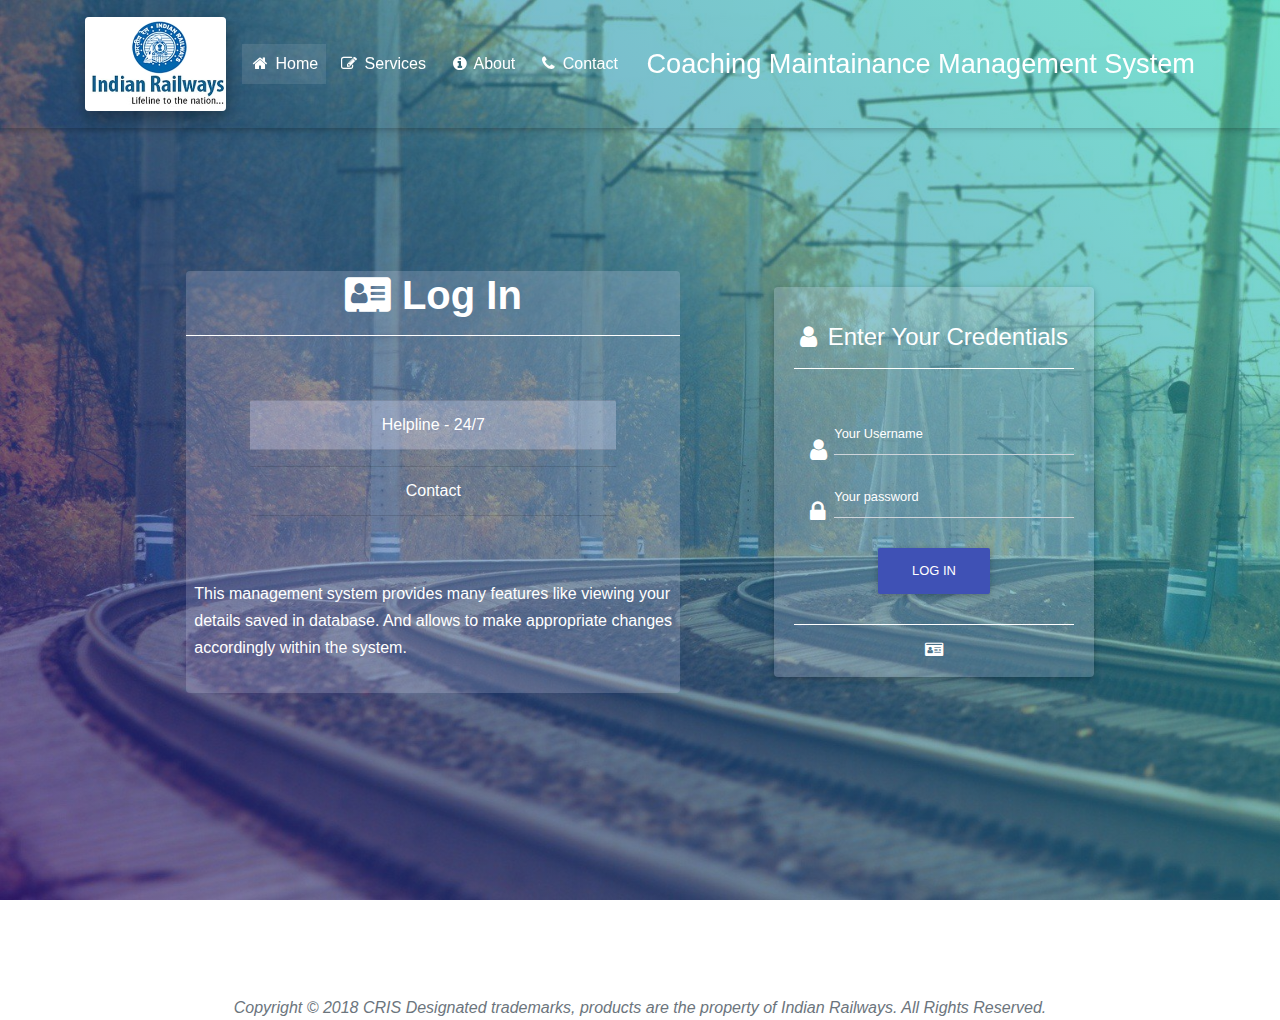
==== Login-beta V1.1.html @ 89105102 "Initial commit" ====
<html lang="en" class="full-height">
    <body>
        <head>
    <meta charset="utf-8">
    <meta name="viewport" content="width=device-width, initial-scale=1, shrink-to-fit=no">
     <meta http-equiv="x-ua-compatible" content="ie=edge">
     <!-- Font Awesome -->
     <link rel="stylesheet" href="https://maxcdn.bootstrapcdn.com/font-awesome/4.7.0/css/font-awesome.min.css">
     <!-- Bootstrap core CSS -->
     <link href="css/bootstrap.min.css" rel="stylesheet">
     <!-- Material Design Bootstrap -->
     <link href="css/mdb.min.css" rel="stylesheet">
     <!-- Custom styles -->
     <link href="css/style.css" rel="stylesheet">
        </head>

        <!--Main Navigation-->
        <header>

            <nav class="navbar navbar-expand-lg navbar-dark fixed-top scrolling-navbar">
                <div class="container">
                    <a class="navbar-brand" href="#"> <img class = "separate-2 rounded z-depth-2 animated fadeIn" src="img/indian-rail-logo.png" style="" width=141 height=94></a>

                    <button class="navbar-toggler" type="button" data-toggle="collapse" data-target="#navbar1" aria-controls="navbarSupportedContent-7" aria-expanded="false" aria-label="Toggle navigation">
                        <span class="navbar-toggler-icon"></span>
                    </button>
                    <div class="collapse navbar-collapse" id="navbar1">

                        <ul class="navbar-nav mr-auto">
                            <li class="nav-item active rounded hoverable">
                                <a class="nav-link" href="#">
                                    <i class="fa fa-home prefix white-text m-auto"></i>
                                    Home <span class="sr-only">(current)</span></a>
                            </li>
                            <li class="nav-item rounded hoverable mx-1">
                                <a class="nav-link" href="#">
                                <i class="fa fa-edit prefix white-text m-auto"></i>
                                Services</a>
                            </li>
                            <li class="nav-item rounded hoverable mx-1">
                                <a class="nav-link" href="#">
                                    <i class="fa fa-info-circle prefix white-text m-auto"></i>
                                 About</a>
                            </li>
                            <li class="nav-item rounded hoverable mx-1">
                                <a class="nav-link" href="#">
                                    <i class="fa fa-phone prefix white-text m-auto"></i>
                                 Contact</a>
                            </li>

                        </ul>

                        <h3 class = "h3 mb-3 mt-3 text-center h3-responsive text-white animated fadeIn" style = "font-style: unset; font-family: Arial, sans-serif; text-align: center;">Coaching Maintainance Management System
                        </h3>

                        <!--
                        <form class="form-inline">
                            <div class="md-form mt-0">
                                <input class="form-control mr-sm-2" type="text" placeholder="Search" aria-label="Search">
                            </div>
                        </form>-->
                    </div>
                </div>
            </nav>

            <!--Intro Section-->
            <section class="view intro-2 hm-gradient">
                <div class="full-bg-img">
                    <div class="container col-md-11 flex-center">
                        <div class="d-flex col-md-11 align-items-center content-height">
                            <div class="row flex-center pt-5 mt-3">
                                <div class="col-md-6 mt-5 mr-1 text-center  mr-5 text-md-left mb-5">
                                    <div class="separate rounded white-text z-depth-1 hoverable animated fadeInLeft">
                                        <h1 class="h1-responsive text-center font-weight-bold wow fadeInLeft" data-wow-delay="0.3s">
                                            <i class="fa fa-vcard prefix white-text m-auto"></i>
                                            Log In 
                                        </h1>
                                        <hr class="hr-light wow fadeInLeft" data-wow-delay="0.3s">

         <ul class = "list-group list-group-responsive text-white m-5 p-3 list-group-flush">
             <li class = "list-group-item separate-1 text-white list-group-item-secondary">Helpline - 24/7</li>
             <li class = "list-group-item bg-transparent text-white">Contact</li>
         </ul>

                                        
                                        <h6 class="wow fadeInLeft mx-2" data-wow-delay="0.3s">This management system provides many features like viewing your details saved in database. And allows to make appropriate changes accordingly within the system.</h6>
                                        <br>
                                        <!--
                                        <a class="btn btn-outline-white wow fadeInLeft" data-wow-delay="0.3s">Learn more</a>
                                        -->
                                    </div>
                                </div>

                                <div class="col-md-6 col-xl-4 offset-xl-1 ml-3">
                                    <!--Form-->
                                    <div class="card animated fadeInRight hoverable wow fadeInRight" data-wow-delay="0.3s">
                                        <div class="card-body">
                                            <!--Header-->
                                            <div class="text-center">
                                               <h4 class="text-center white-text mb-3 mt-3"><i class="fa fa-user white-text mr-1"></i> Enter Your Credentials</h4>
                                                <hr class="hr-light mb-5">
                                            </div>

                                            <!--Body-->
                                            <div class="md-form">
                                                <i class="fa fa-user prefix white-text active ml-3"></i>
                                                <input type="text" id="form3" class="form-control">
                                                <label for="form3" class=" mt-4 active">Your Username</label>
                                            </div>

                                            <div class="md-form">
                                                <i class="fa fa-lock prefix white-text active ml-3"></i>
                                                <input type="password" id="form4" class="form-control">
                                                <label for="form4" class=" mt-4 active">Your password</label>
                                            </div>

                                            <div class="text-center">
                                                <button class="btn btn-indigo">LOG IN</button>
                                                <hr class="hr-light mb-3 mt-4">

                                                    <div class="inline-ul text-center d-flex justify-content-center">
                                                        <i class="fa fa-id-card white-text"></i>
                                                        
                                                    </div>
                                            </div>

                                        </div>
                                    </div>
                                    <!--/.Form-->
                                </div>
                            </div>
                        </div>
                    </div>
                </div>
            </section>

        </header>
        <!--Main Navigation-->

        <!--Main Layout-->
        <main>

            <div class="container">

                <!--Grid row-->
                <div class="row py-5">

                    <!--Grid column
                    <div class="col-md-12 text-center">

                        <p>Lorem ipsum dolor sit amet, consectetur adipiscing elit, sed do eiusmod tempor incididunt ut labore et dolore magna aliqua. Ut enim ad minim veniam, quis nostrud exercitation ullamco laboris nisi ut aliquip ex ea commodo consequat. Duis aute irure dolor in reprehenderit in voluptate velit esse cillum dolore eu fugiat nulla pariatur. Excepteur sint occaecat cupidatat non proident, sunt in culpa qui officia deserunt mollit anim id est laborum.</p>

                    </div>
                   Grid column-->

                </div>
                <!--Grid row-->

            </div>

        <footer class="text-center text-muted font-italic ">Copyright © 2018 CRIS Designated trademarks, products are the property of Indian Railways. All Rights Reserved. </footer>
        </main>
        <!--Main Layout-->


    </body>
</html>
---- css/style.css ----
.intro-2 {
    background: url("railroad-tracks.jpg")no-repeat center center;
    background-size: cover;
}
.top-nav-collapse {
    background-color: #3f51b5 !important;
}
.navbar:not(.top-nav-collapse) {
    background: transparent !important;
}
@media (max-width: 768px) {
    .navbar:not(.top-nav-collapse) {
        background: #3f51b5 !important;
    }
}
.hm-gradient .full-bg-img {
    background: -moz-linear-gradient(45deg, rgba(42, 27, 161, 0.6), rgba(29, 210, 177, 0.6) 100%);
    background: -webkit-linear-gradient(45deg, rgba(42, 27, 161, 0.6), rgba(29, 210, 177, 0.6) 100%);
    background: -webkit-gradient(linear, 45deg, from(rgba(42, 27, 161, 0.6)), to(rgba(29, 210, 177, 0.6)));
    background: -o-linear-gradient(45deg, rgba(42, 27, 161, 0.6), rgba(29, 210, 177, 0.6) 100%);
    background: linear-gradient(to 45deg, rgba(42, 27, 161, 0.6), rgba(29, 210, 177, 0.6) 100%);
}
.card {
    background-color: rgba(229, 228, 255, 0.2);
}
.separate {
    background-color: rgba(229, 228, 255, 0.2);
}
.separate-1 {
    background-color: rgba(229, 228, 255, 0.3);
}
.separate-2 {
    background-color: rgba(229, 228, 255, 0.4);
}

 .md-form .prefix {
    font-size: 1.5rem;
    margin-top: 1rem;
}
.md-form label {
    color: #ffffff;
}
h6 {
    line-height: 1.7;
}
@media (max-width: 740px) {
    .full-height,
    .full-height body,
    .full-height header,
    .full-height header .view {
        height: 1040px;
    }
}
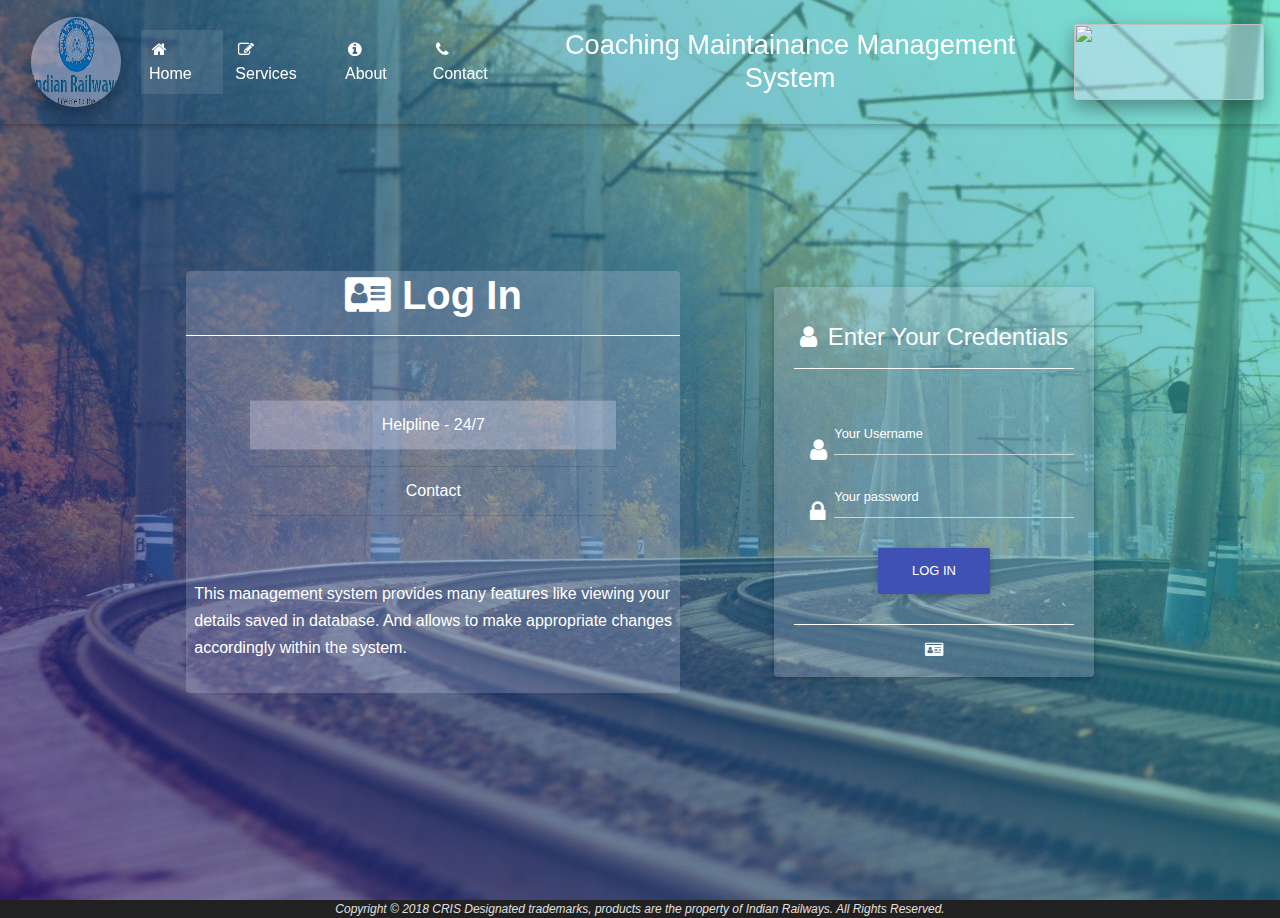
==== commit cabe46d0: "Add files via upload" ====
--- a/Login-beta V1.1.html
+++ b/Login-beta V1.1.html
@@ -1,167 +1,168 @@
-<html lang="en" class="full-height">
-    <body>
-        <head>
-    <meta charset="utf-8">
-    <meta name="viewport" content="width=device-width, initial-scale=1, shrink-to-fit=no">
-     <meta http-equiv="x-ua-compatible" content="ie=edge">
-     <!-- Font Awesome -->
-     <link rel="stylesheet" href="https://maxcdn.bootstrapcdn.com/font-awesome/4.7.0/css/font-awesome.min.css">
-     <!-- Bootstrap core CSS -->
-     <link href="css/bootstrap.min.css" rel="stylesheet">
-     <!-- Material Design Bootstrap -->
-     <link href="css/mdb.min.css" rel="stylesheet">
-     <!-- Custom styles -->
-     <link href="css/style.css" rel="stylesheet">
-        </head>
-
-        <!--Main Navigation-->
-        <header>
-
-            <nav class="navbar navbar-expand-lg navbar-dark fixed-top scrolling-navbar">
-                <div class="container">
-                    <a class="navbar-brand" href="#"> <img class = "separate-2 rounded z-depth-2 animated fadeIn" src="img/indian-rail-logo.png" style="" width=141 height=94></a>
-
-                    <button class="navbar-toggler" type="button" data-toggle="collapse" data-target="#navbar1" aria-controls="navbarSupportedContent-7" aria-expanded="false" aria-label="Toggle navigation">
-                        <span class="navbar-toggler-icon"></span>
-                    </button>
-                    <div class="collapse navbar-collapse" id="navbar1">
-
-                        <ul class="navbar-nav mr-auto">
-                            <li class="nav-item active rounded hoverable">
-                                <a class="nav-link" href="#">
-                                    <i class="fa fa-home prefix white-text m-auto"></i>
-                                    Home <span class="sr-only">(current)</span></a>
-                            </li>
-                            <li class="nav-item rounded hoverable mx-1">
-                                <a class="nav-link" href="#">
-                                <i class="fa fa-edit prefix white-text m-auto"></i>
-                                Services</a>
-                            </li>
-                            <li class="nav-item rounded hoverable mx-1">
-                                <a class="nav-link" href="#">
-                                    <i class="fa fa-info-circle prefix white-text m-auto"></i>
-                                 About</a>
-                            </li>
-                            <li class="nav-item rounded hoverable mx-1">
-                                <a class="nav-link" href="#">
-                                    <i class="fa fa-phone prefix white-text m-auto"></i>
-                                 Contact</a>
-                            </li>
-
-                        </ul>
-
-                        <h3 class = "h3 mb-3 mt-3 text-center h3-responsive text-white animated fadeIn" style = "font-style: unset; font-family: Arial, sans-serif; text-align: center;">Coaching Maintainance Management System
-                        </h3>
-
-                        <!--
-                        <form class="form-inline">
-                            <div class="md-form mt-0">
-                                <input class="form-control mr-sm-2" type="text" placeholder="Search" aria-label="Search">
-                            </div>
-                        </form>-->
-                    </div>
-                </div>
-            </nav>
-
-            <!--Intro Section-->
-            <section class="view intro-2 hm-gradient">
-                <div class="full-bg-img">
-                    <div class="container col-md-11 flex-center">
-                        <div class="d-flex col-md-11 align-items-center content-height">
-                            <div class="row flex-center pt-5 mt-3">
-                                <div class="col-md-6 mt-5 mr-1 text-center  mr-5 text-md-left mb-5">
-                                    <div class="separate rounded white-text z-depth-1 hoverable animated fadeInLeft">
-                                        <h1 class="h1-responsive text-center font-weight-bold wow fadeInLeft" data-wow-delay="0.3s">
-                                            <i class="fa fa-vcard prefix white-text m-auto"></i>
-                                            Log In 
-                                        </h1>
-                                        <hr class="hr-light wow fadeInLeft" data-wow-delay="0.3s">
-
-         <ul class = "list-group list-group-responsive text-white m-5 p-3 list-group-flush">
-             <li class = "list-group-item separate-1 text-white list-group-item-secondary">Helpline - 24/7</li>
-             <li class = "list-group-item bg-transparent text-white">Contact</li>
-         </ul>
-
-                                        
-                                        <h6 class="wow fadeInLeft mx-2" data-wow-delay="0.3s">This management system provides many features like viewing your details saved in database. And allows to make appropriate changes accordingly within the system.</h6>
-                                        <br>
-                                        <!--
-                                        <a class="btn btn-outline-white wow fadeInLeft" data-wow-delay="0.3s">Learn more</a>
-                                        -->
-                                    </div>
-                                </div>
-
-                                <div class="col-md-6 col-xl-4 offset-xl-1 ml-3">
-                                    <!--Form-->
-                                    <div class="card animated fadeInRight hoverable wow fadeInRight" data-wow-delay="0.3s">
-                                        <div class="card-body">
-                                            <!--Header-->
-                                            <div class="text-center">
-                                               <h4 class="text-center white-text mb-3 mt-3"><i class="fa fa-user white-text mr-1"></i> Enter Your Credentials</h4>
-                                                <hr class="hr-light mb-5">
-                                            </div>
-
-                                            <!--Body-->
-                                            <div class="md-form">
-                                                <i class="fa fa-user prefix white-text active ml-3"></i>
-                                                <input type="text" id="form3" class="form-control">
-                                                <label for="form3" class=" mt-4 active">Your Username</label>
-                                            </div>
-
-                                            <div class="md-form">
-                                                <i class="fa fa-lock prefix white-text active ml-3"></i>
-                                                <input type="password" id="form4" class="form-control">
-                                                <label for="form4" class=" mt-4 active">Your password</label>
-                                            </div>
-
-                                            <div class="text-center">
-                                                <button class="btn btn-indigo">LOG IN</button>
-                                                <hr class="hr-light mb-3 mt-4">
-
-                                                    <div class="inline-ul text-center d-flex justify-content-center">
-                                                        <i class="fa fa-id-card white-text"></i>
-                                                        
-                                                    </div>
-                                            </div>
-
-                                        </div>
-                                    </div>
-                                    <!--/.Form-->
-                                </div>
-                            </div>
-                        </div>
-                    </div>
-                </div>
-            </section>
-
-        </header>
-        <!--Main Navigation-->
-
-        <!--Main Layout-->
-        <main>
-
-            <div class="container">
-
-                <!--Grid row-->
-                <div class="row py-5">
-
-                    <!--Grid column
-                    <div class="col-md-12 text-center">
-
-                        <p>Lorem ipsum dolor sit amet, consectetur adipiscing elit, sed do eiusmod tempor incididunt ut labore et dolore magna aliqua. Ut enim ad minim veniam, quis nostrud exercitation ullamco laboris nisi ut aliquip ex ea commodo consequat. Duis aute irure dolor in reprehenderit in voluptate velit esse cillum dolore eu fugiat nulla pariatur. Excepteur sint occaecat cupidatat non proident, sunt in culpa qui officia deserunt mollit anim id est laborum.</p>
-
-                    </div>
-                   Grid column-->
-
-                </div>
-                <!--Grid row-->
-
-            </div>
-
-        <footer class="text-center text-muted font-italic ">Copyright © 2018 CRIS Designated trademarks, products are the property of Indian Railways. All Rights Reserved. </footer>
-        </main>
-        <!--Main Layout-->
-
-
-    </body>
+<!DOCTYPE html>
+<html lang="en" class="full-height">
+    <body>
+        <head>
+            <title>Login - Coaching Maintainance Management System</title>
+    <meta charset="utf-8">
+    <meta name="viewport" content="width=device-width, initial-scale=1, shrink-to-fit=no">
+     <meta http-equiv="x-ua-compatible" content="ie=edge">
+     <!-- Font Awesome -->
+     <link rel="stylesheet" href="https://maxcdn.bootstrapcdn.com/font-awesome/4.7.0/css/font-awesome.min.css">
+     <!-- Bootstrap core CSS -->
+     <link href="css/bootstrap.min.css" rel="stylesheet">
+     <!-- Material Design Bootstrap -->
+     <link href="css/mdb.min.css" rel="stylesheet">
+     <!-- Custom styles -->
+     <link href="css/style.css" rel="stylesheet">
+        </head>
+
+        <!--Main Navigation-->
+        <header>
+
+            <nav class="navbar navbar-expand-lg navbar-dark fixed-top scrolling-navbar">
+                <div class="container">
+                    <a class="navbar-brand" href="#"> <img class = "separate-2 rounded-circle z-depth-2 animated mr-1 fadeIn" src="img/indian-rail-logo-1.png" style="" width=90 height=90></a>
+
+                    <button class="navbar-toggler" type="button" data-toggle="collapse" data-target="#navbar1" aria-controls="navbarSupportedContent-7" aria-expanded="false" aria-label="Toggle navigation">
+                        <span class="navbar-toggler-icon"></span>
+                    </button>
+                    <div class="collapse navbar-collapse" id="navbar1">
+
+                        <ul class="navbar-nav mr-auto  animated fadeIn">
+                            <li class="nav-item active rounded hoverable">
+                                <a class="nav-link" href="#">
+                                    <i class="fa fa-home prefix white-text m-auto"></i>
+                                    Home <span class="sr-only">(current)</span></a>
+                            </li>
+                            <li class="nav-item rounded hoverable mx-1">
+                                <a class="nav-link" href="#">
+                                <i class="fa fa-edit prefix white-text m-auto"></i>
+                                Services</a>
+                            </li>
+                            <li class="nav-item rounded hoverable mx-1">
+                                <a class="nav-link" href="#">
+                                    <i class="fa fa-info-circle prefix white-text m-auto"></i>
+                                 About</a>
+                            </li>
+                            <li class="nav-item rounded hoverable mx-1">
+                                <a class="nav-link" href="#">
+                                    <i class="fa fa-phone prefix white-text m-auto"></i>
+                                 Contact</a>
+                            </li>
+
+                        </ul>
+
+                        <h3 class = "h3 mb-3 mt-3 text-center h3-responsive text-white animated fadeIn" style = "font-style: unset; font-family: Arial, sans-serif; text-align: center;">Coaching Maintainance Management System
+                        </h3>
+
+                        <!--
+                        <form class="form-inline">
+                            <div class="md-form mt-0">
+                                <input class="form-control mr-sm-2" type="text" placeholder="Search" aria-label="Search">
+                            </div>
+                        </form>-->
+                    </div>
+                </div>
+                <img class ="separate-2 rounded z-depth-2 animated fadeIn" src="img/cris-railway.png" width=190 height=76>
+            </nav>
+
+            <!--Intro Section-->
+            <section class="view intro-2 hm-gradient">
+                <div class="full-bg-img">
+                    <div class="container col-md-11 flex-center">
+                        <div class="d-flex col-md-11 align-items-center content-height">
+                            <div class="row flex-center pt-5 mt-3">
+                                <div class="col-md-6 mt-5 mr-1 text-center  mr-5 text-md-left mb-5">
+                                    <div class="separate rounded white-text z-depth-1 hoverable animated fadeInLeft">
+                                        <h1 class="h1-responsive text-center font-weight-bold wow fadeInLeft" data-wow-delay="0.3s">
+                                            <i class="fa fa-vcard prefix white-text m-auto"></i>
+                                            Log In 
+                                        </h1>
+                                        <hr class="hr-light wow fadeInLeft" data-wow-delay="0.3s">
+
+         <ul class = "list-group list-group-responsive text-white m-5 p-3 list-group-flush">
+             <li class = "list-group-item separate-1 text-white list-group-item-secondary">Helpline - 24/7</li>
+             <li class = "list-group-item bg-transparent text-white">Contact</li>
+         </ul>
+
+                                        
+                                        <h6 class="wow fadeInLeft mx-2" data-wow-delay="0.3s">This management system provides many features like viewing your details saved in database. And allows to make appropriate changes accordingly within the system.</h6>
+                                        <br>
+                                        <!--
+                                        <a class="btn btn-outline-white wow fadeInLeft" data-wow-delay="0.3s">Learn more</a>
+                                        -->
+                                    </div>
+                                </div>
+
+                                <div class="col-md-6 col-xl-4 offset-xl-1 ml-3">
+                                    <!--Form-->
+                                    <div class="card animated fadeInRight hoverable wow fadeInRight" data-wow-delay="0.3s">
+                                        <div class="card-body">
+                                            <!--Header-->
+                                            <div class="text-center">
+                                               <h4 class="text-center white-text mb-3 mt-3"><i class="fa fa-user white-text mr-1"></i> Enter Your Credentials</h4>
+                                                <hr class="hr-light mb-5">
+                                            </div>
+
+                                            <!--Body-->
+                                            <div class="md-form">
+                                                <i class="fa fa-user prefix white-text active ml-3"></i>
+                                                <input type="text" id="form3" class="form-control">
+                                                <label for="form3" class=" mt-4 active">Your Username</label>
+                                            </div>
+
+                                            <div class="md-form">
+                                                <i class="fa fa-lock prefix white-text active ml-3"></i>
+                                                <input type="password" id="form4" class="form-control">
+                                                <label for="form4" class=" mt-4 active">Your password</label>
+                                            </div>
+
+                                            <div class="text-center">
+                                                <button class="btn btn-indigo">LOG IN</button>
+                                                <hr class="hr-light mb-3 mt-4">
+
+                                                    <div class="inline-ul text-center d-flex justify-content-center">
+                                                        <i class="fa fa-id-card white-text"></i>
+                                                        
+                                                    </div>
+                                            </div>
+
+                                        </div>
+                                    </div>
+                                    <!--/.Form-->
+                                </div>
+                            </div>
+                        </div>
+                    </div>
+                </div>
+            </section>
+            <footer class="text-center text-muted text-light bg-dark font-italic" style="font-size: 12px; ">Copyright © 2018 CRIS Designated trademarks, products are the property of Indian Railways. All Rights Reserved. </footer>
+
+        </header>
+        <!--Main Navigation-->
+
+        <!--Main Layout-->
+        <main>
+
+            <div class="container">
+
+                <!--Grid row-->
+                <div>
+
+                    <!--Grid column
+                    <div class="col-md-12 text-center">
+                    </div>
+                   Grid column-->
+
+                </div>
+                <!--Grid row-->
+
+            </div>
+
+        
+        </main>
+        <!--Main Layout-->
+
+
+    </body>
 </html>